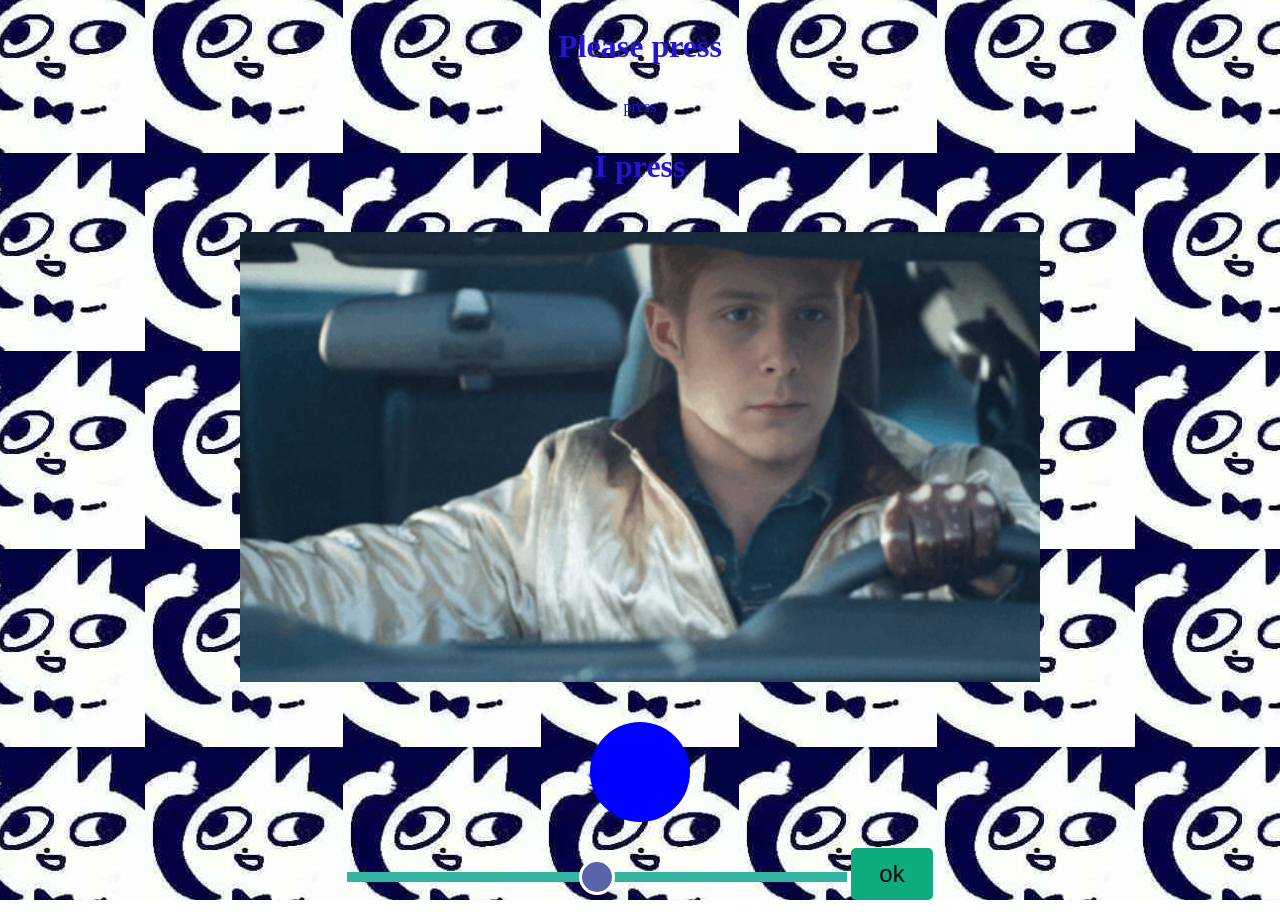
==== 1/index.html @ 58403a50 "initial" ====
<!DOCTYPE html>
<html lang="en">
<head>
  <meta charset="UTF-8">
  <meta name="viewport" content="width=device-width, initial-scale=1.0">
  <link rel="stylesheet" href="style.css">
  <script src="main.js"></script>
  <title>WTF</title>
  
</head>
<body>

  <div>
    <h1>Please press</h1>
  </div>

  <div>
    <p>press</p>
  </div>

  <div>
    <h1>I press</h1>
    <img id="deng" src="i-drive.png">
  </div>

  <div class="circle"> </div>
  <div class="container"></div>
  <input type="range" class="slider" min="0" max="100" value="50">

  <button id="click-button" class="button">ok</button>


</body>
</html>
---- 1/style.css ----
body {
    
      text-align: center;
      margin: 0;
      font-family: var(--font-sans);
      line-height: 1.6;
      color: #2515d1;
      background-image: url("1.jpg");
            background-size: auto;
            background-position: center;
            background-repeat: repeat;
            background-attachment: fixed;
    
            
    }
    .Location {
      position: relative;
      width: 500px;
      margin: 0 auto;
    }
    .circle{
      width: 100px;
      height: 100px; 
      background: blue;
      border-radius: 50%;
      margin: 20px auto;
      display: block;
    }
    .container {
      position: relative;
      width: 500px;
      margin: 0 auto;
      
    }
    .slider{
      width: 500px;
      height: 10px; 
      margin: 30px 0;
      -webkit-appearance: none;
      appearance: none;
      background-color: #34B3A0;
      outline: none
    
    }
    .slider::-webkit-slider-thumb{
      width: 36px;
      height: 36px; 
      border-radius: 50%;
      -webkit-appearance: none;
      appearance: none;
      background-color: #5863a9;
      outline: none;
      cursor: pointer;
      transition: all 0.5s ease-out 0.1s;
      border: 3px solid #ffffff;
    }

    img {
            width: 90%;
            max-width: 800px;
            display: block;
            margin: 40px auto;
        }
  .button{
    padding: 12px 28px;
    cursor: pointer;
    border:none;
    box-shadow: none;
    border-radius: 5px;
    background-color:#0eaa80;
    font-size: 24px;
  }

  .button-animation{
    animation:grow;
    animation-duration: 1s;
  }
  .opacity-0{
    opacity: 0;
  }


  @keyframes grow {
    0%{
      scale:1;
    }
    80%{
      scale:1.5
    }
    100%{
      scale:1;
    }
  }
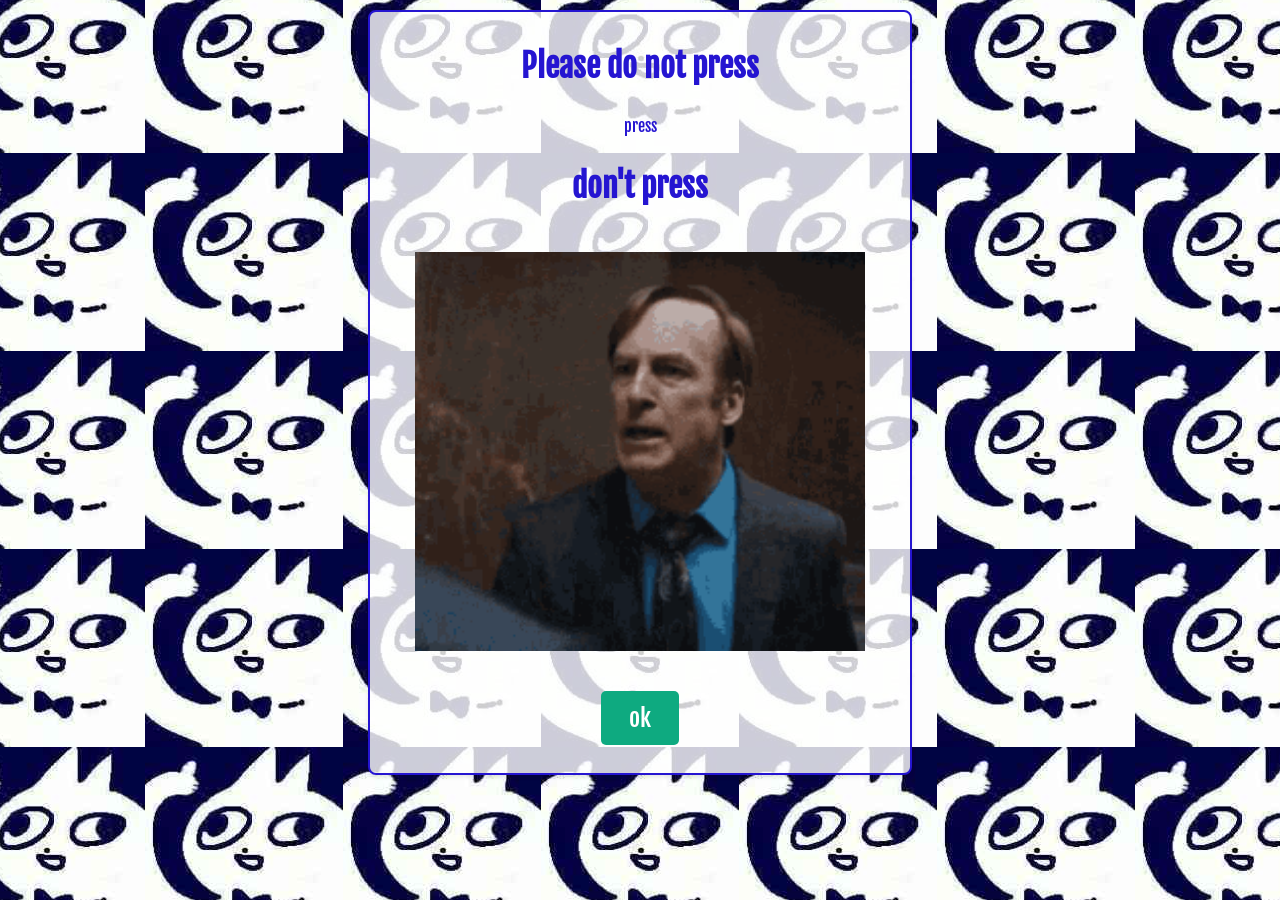
==== commit 2e459474: "1" ====
--- a/1/index.html
+++ b/1/index.html
@@ -2,16 +2,16 @@
 <html lang="en">
 <head>
   <meta charset="UTF-8">
-  <meta name="viewport" content="width=device-width, initial-scale=1.0">
+  <link href="https://fonts.googleapis.com/css2?family=Fjalla+One&display=swap" rel="stylesheet" crossorigin>
   <link rel="stylesheet" href="style.css">
   <script src="main.js"></script>
   <title>WTF</title>
   
 </head>
 <body>
-
+<div class="text-box">
   <div>
-    <h1>Please press</h1>
+    <h1>Please do not press</h1>
   </div>
 
   <div>
@@ -19,13 +19,13 @@
   </div>
 
   <div>
-    <h1>I press</h1>
+    <h1>don't press</h1>
     <img id="deng" src="i-drive.png">
   </div>
 
-  <div class="circle"> </div>
+  <!--<div class="circle"> </div>-->
   <div class="container"></div>
-  <input type="range" class="slider" min="0" max="100" value="50">
+  <!--<input type="range" class="slider" min="0" max="100" value="50">-->
 
   <button id="click-button" class="button">ok</button>
 
--- a/1/style.css
+++ b/1/style.css
@@ -1,8 +1,20 @@
+@import url('https://fonts.googleapis.com/css2?family=Fjalla+One&display=swap');
+
+.text-box {
+  display: inline-block; /* 框文本*/
+  background-color: rgba(255, 255, 255, 0.8); 
+  padding: 8px 20px; 
+  border-radius: 8px; 
+  border: 2px solid #2515d1; 
+  box-shadow: 0 2px 4px rgba(0, 0, 0, 0.1); /* 阴影*/
+  margin: 10px auto; 
+}
+
 body {
     
       text-align: center;
       margin: 0;
-      font-family: var(--font-sans);
+      font-family: 'Fjalla One', sans-serif;
       line-height: 1.6;
       color: #2515d1;
       background-image: url("1.jpg");
@@ -32,7 +44,7 @@
       margin: 0 auto;
       
     }
-    .slider{
+    /*.slider{
       width: 500px;
       height: 10px; 
       margin: 30px 0;
@@ -53,7 +65,7 @@
       cursor: pointer;
       transition: all 0.5s ease-out 0.1s;
       border: 3px solid #ffffff;
-    }
+    } */
 
     img {
             width: 90%;
@@ -61,33 +73,48 @@
             display: block;
             margin: 40px auto;
         }
-  .button{
-    padding: 12px 28px;
-    cursor: pointer;
-    border:none;
-    box-shadow: none;
-    border-radius: 5px;
-    background-color:#0eaa80;
-    font-size: 24px;
-  }
+    
+    .button{
+      font-family: 'Fjalla One', sans-serif;
+      padding: 12px 28px;
+      cursor: pointer;
+      border:none;
+      box-shadow: none;
+      border-radius: 5px;
+      background-color:#0eaa80;
+      font-size: 24px;
+      margin: 20px auto; /* 按钮居中 */
+      display: block;    
+      transition: all 0.3s ease; /* 悬浮动效过渡 */
+      color: white;      
+    }
 
-  .button-animation{
-    animation:grow;
-    animation-duration: 1s;
-  }
-  .opacity-0{
-    opacity: 0;
-  }
+    
+    .button:hover {
+      background-color: #0b8e6b;
+      transform: scale(1.1);     /* 悬浮轻微放大 */
+      box-shadow: 0 4px 8px rgba(0,0,0,0.2); /* 悬浮阴影 */
+    }
 
+    
+    .button-animation{
+      animation: grow 1s ease; 
+    }
 
-  @keyframes grow {
-    0%{
-      scale:1;
+    
+    .opacity-0{
+      opacity: 0;
+      transition: opacity 0.5s ease; /* 透明过渡 */
     }
-    80%{
-      scale:1.5
-    }
-    100%{
-      scale:1;
-    }
-  }+
+    @keyframes grow {
+      0%{
+        scale:1;
+      }
+      80%{
+        scale:1.5
+      }
+      100%{
+        scale:1;
+      }
+    }
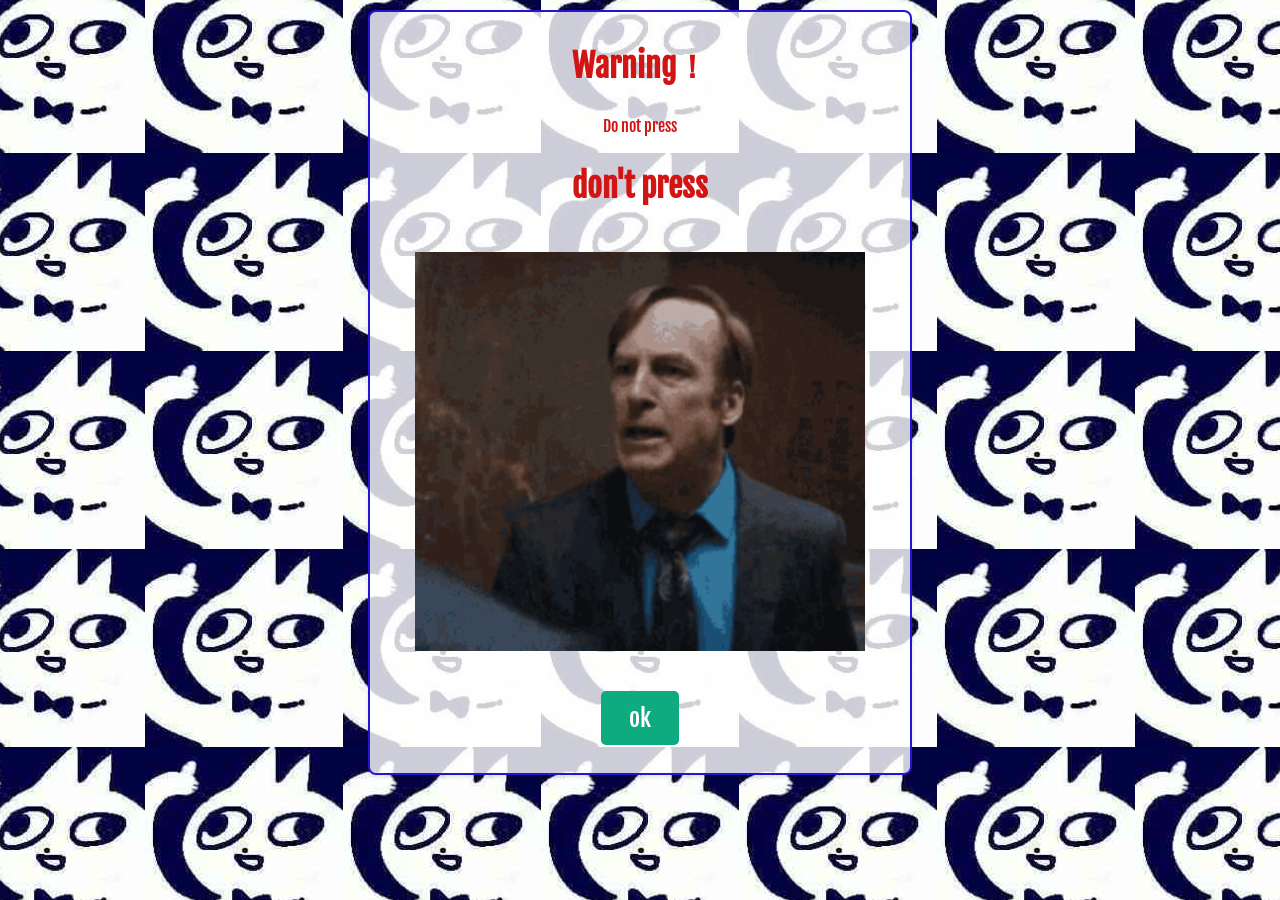
==== commit be9c6f08: "nope" ====
--- a/1/index.html
+++ b/1/index.html
@@ -11,11 +11,11 @@
 <body>
 <div class="text-box">
   <div>
-    <h1>Please do not press</h1>
+    <h1>Warning！</h1>
   </div>
 
   <div>
-    <p>press</p>
+    <p>Do not press</p>
   </div>
 
   <div>
--- a/1/style.css
+++ b/1/style.css
@@ -16,15 +16,26 @@
       margin: 0;
       font-family: 'Fjalla One', sans-serif;
       line-height: 1.6;
-      color: #2515d1;
+      color: #d11515;
       background-image: url("1.jpg");
             background-size: auto;
             background-position: center;
             background-repeat: repeat;
             background-attachment: fixed;
     
+    animation: bg-scroll 60s linear infinite;
+}
+@keyframes bg-scroll {
+  0% {
+    background-position: 0 0;
+  }
+  100% {
+    background-position: 2000px 0;
+  }
+}
+
             
-    }
+    
     .Location {
       position: relative;
       width: 500px;
@@ -92,7 +103,7 @@
     
     .button:hover {
       background-color: #0b8e6b;
-      transform: scale(1.1);     /* 悬浮轻微放大 */
+      transform: scale(1.1);     /* 放大 */
       box-shadow: 0 4px 8px rgba(0,0,0,0.2); /* 悬浮阴影 */
     }
 
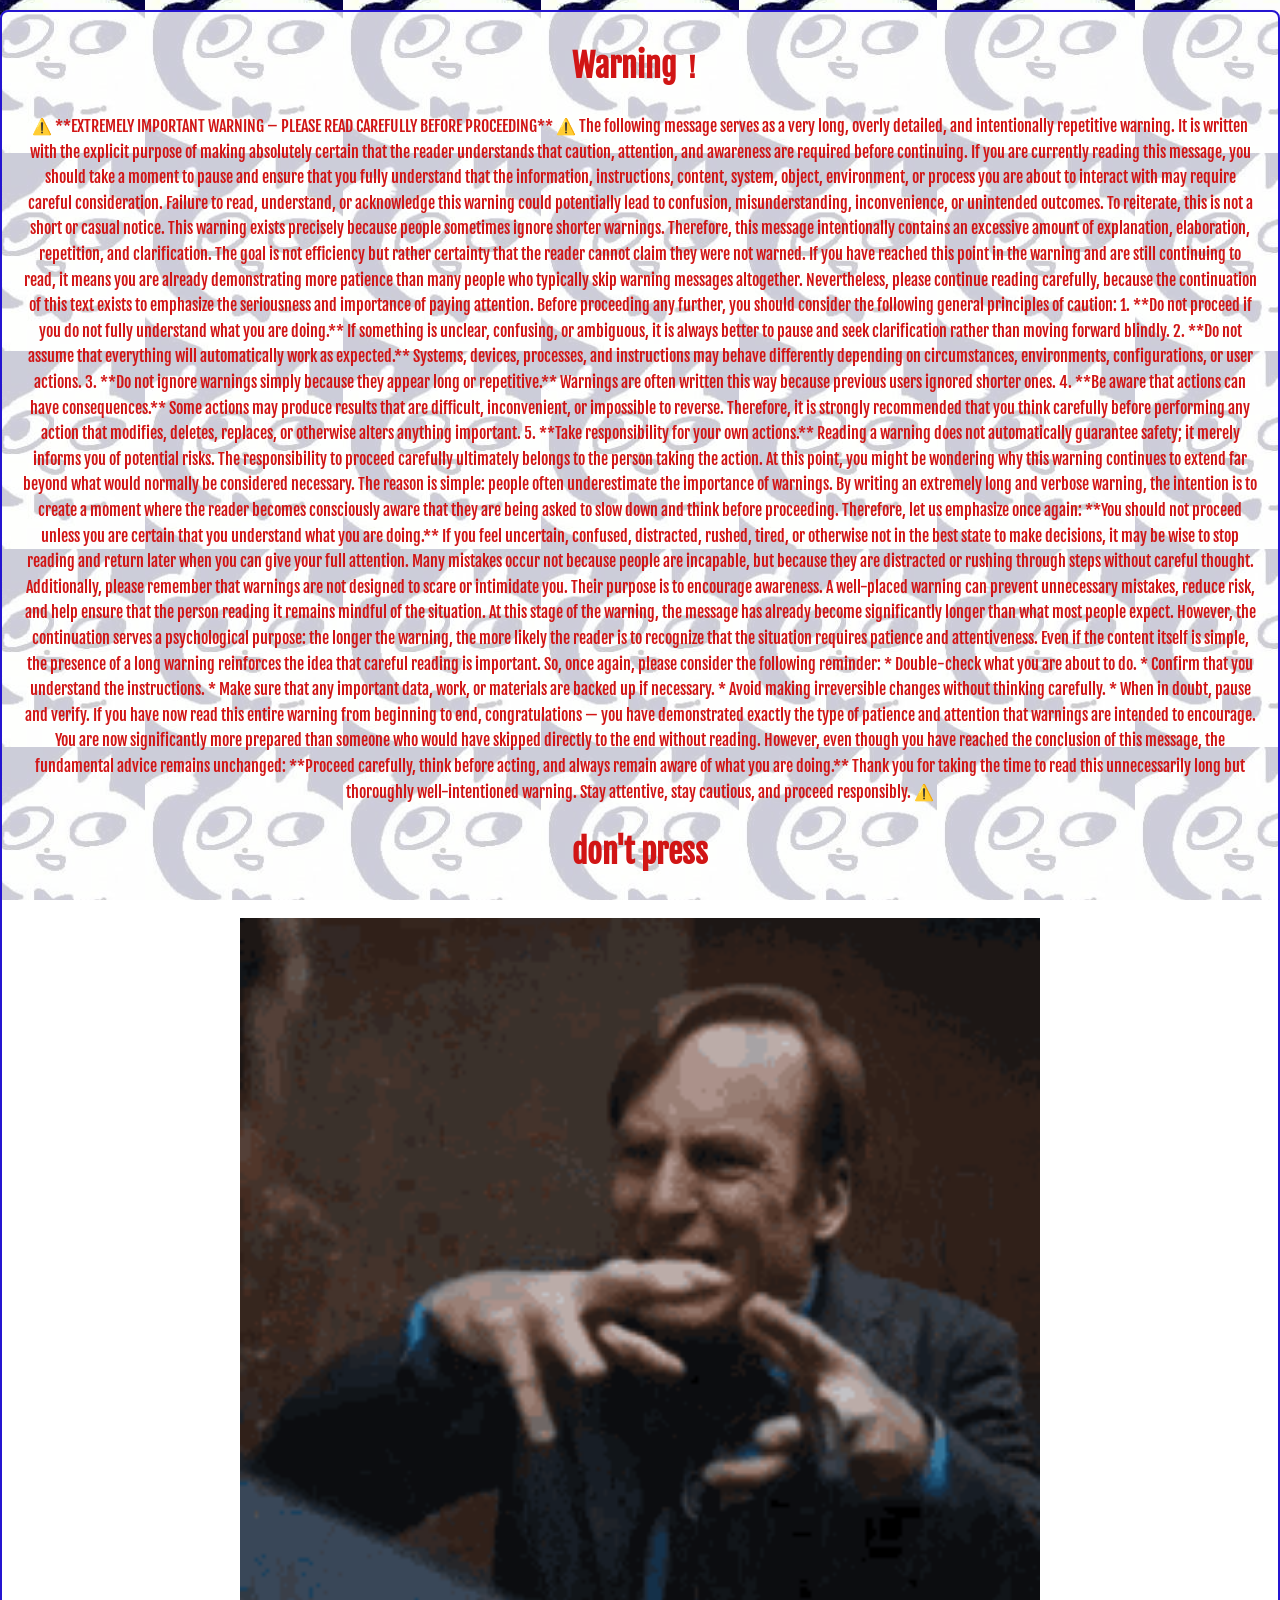
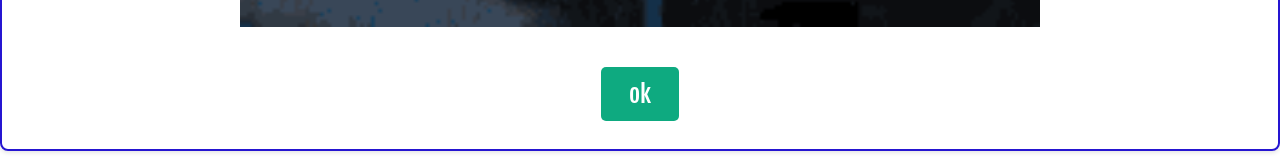
==== commit e2c4ccb0: "!" ====
--- a/1/index.html
+++ b/1/index.html
@@ -15,7 +15,57 @@
   </div>
 
   <div>
-    <p>Do not press</p>
+    <p >⚠️ **EXTREMELY IMPORTANT WARNING – PLEASE READ CAREFULLY BEFORE PROCEEDING** ⚠️
+
+The following message serves as a very long, overly detailed, and intentionally repetitive warning. It is written with the explicit purpose of making absolutely certain that the reader understands that caution, attention, and awareness are required before continuing. If you are currently reading this message, you should take a moment to pause and ensure that you fully understand that the information, instructions, content, system, object, environment, or process you are about to interact with may require careful consideration. Failure to read, understand, or acknowledge this warning could potentially lead to confusion, misunderstanding, inconvenience, or unintended outcomes.
+
+To reiterate, this is not a short or casual notice. This warning exists precisely because people sometimes ignore shorter warnings. Therefore, this message intentionally contains an excessive amount of explanation, elaboration, repetition, and clarification. The goal is not efficiency but rather certainty that the reader cannot claim they were not warned. If you have reached this point in the warning and are still continuing to read, it means you are already demonstrating more patience than many people who typically skip warning messages altogether. Nevertheless, please continue reading carefully, because the continuation of this text exists to emphasize the seriousness and importance of paying attention.
+
+Before proceeding any further, you should consider the following general principles of caution:
+
+1. **Do not proceed if you do not fully understand what you are doing.**
+   If something is unclear, confusing, or ambiguous, it is always better to pause and seek clarification rather than moving forward blindly.
+
+2. **Do not assume that everything will automatically work as expected.**
+   Systems, devices, processes, and instructions may behave differently depending on circumstances, environments, configurations, or user actions.
+
+3. **Do not ignore warnings simply because they appear long or repetitive.**
+   Warnings are often written this way because previous users ignored shorter ones.
+
+4. **Be aware that actions can have consequences.**
+   Some actions may produce results that are difficult, inconvenient, or impossible to reverse. Therefore, it is strongly recommended that you think carefully before performing any action that modifies, deletes, replaces, or otherwise alters anything important.
+
+5. **Take responsibility for your own actions.**
+   Reading a warning does not automatically guarantee safety; it merely informs you of potential risks. The responsibility to proceed carefully ultimately belongs to the person taking the action.
+
+At this point, you might be wondering why this warning continues to extend far beyond what would normally be considered necessary. The reason is simple: people often underestimate the importance of warnings. By writing an extremely long and verbose warning, the intention is to create a moment where the reader becomes consciously aware that they are being asked to slow down and think before proceeding.
+
+Therefore, let us emphasize once again:
+
+**You should not proceed unless you are certain that you understand what you are doing.**
+
+If you feel uncertain, confused, distracted, rushed, tired, or otherwise not in the best state to make decisions, it may be wise to stop reading and return later when you can give your full attention. Many mistakes occur not because people are incapable, but because they are distracted or rushing through steps without careful thought.
+
+Additionally, please remember that warnings are not designed to scare or intimidate you. Their purpose is to encourage awareness. A well-placed warning can prevent unnecessary mistakes, reduce risk, and help ensure that the person reading it remains mindful of the situation.
+
+At this stage of the warning, the message has already become significantly longer than what most people expect. However, the continuation serves a psychological purpose: the longer the warning, the more likely the reader is to recognize that the situation requires patience and attentiveness. Even if the content itself is simple, the presence of a long warning reinforces the idea that careful reading is important.
+
+So, once again, please consider the following reminder:
+
+* Double-check what you are about to do.
+* Confirm that you understand the instructions.
+* Make sure that any important data, work, or materials are backed up if necessary.
+* Avoid making irreversible changes without thinking carefully.
+* When in doubt, pause and verify.
+
+If you have now read this entire warning from beginning to end, congratulations — you have demonstrated exactly the type of patience and attention that warnings are intended to encourage. You are now significantly more prepared than someone who would have skipped directly to the end without reading.
+
+However, even though you have reached the conclusion of this message, the fundamental advice remains unchanged:
+
+**Proceed carefully, think before acting, and always remain aware of what you are doing.**
+
+Thank you for taking the time to read this unnecessarily long but thoroughly well-intentioned warning. Stay attentive, stay cautious, and proceed responsibly. ⚠️
+</p>
   </div>
 
   <div>
